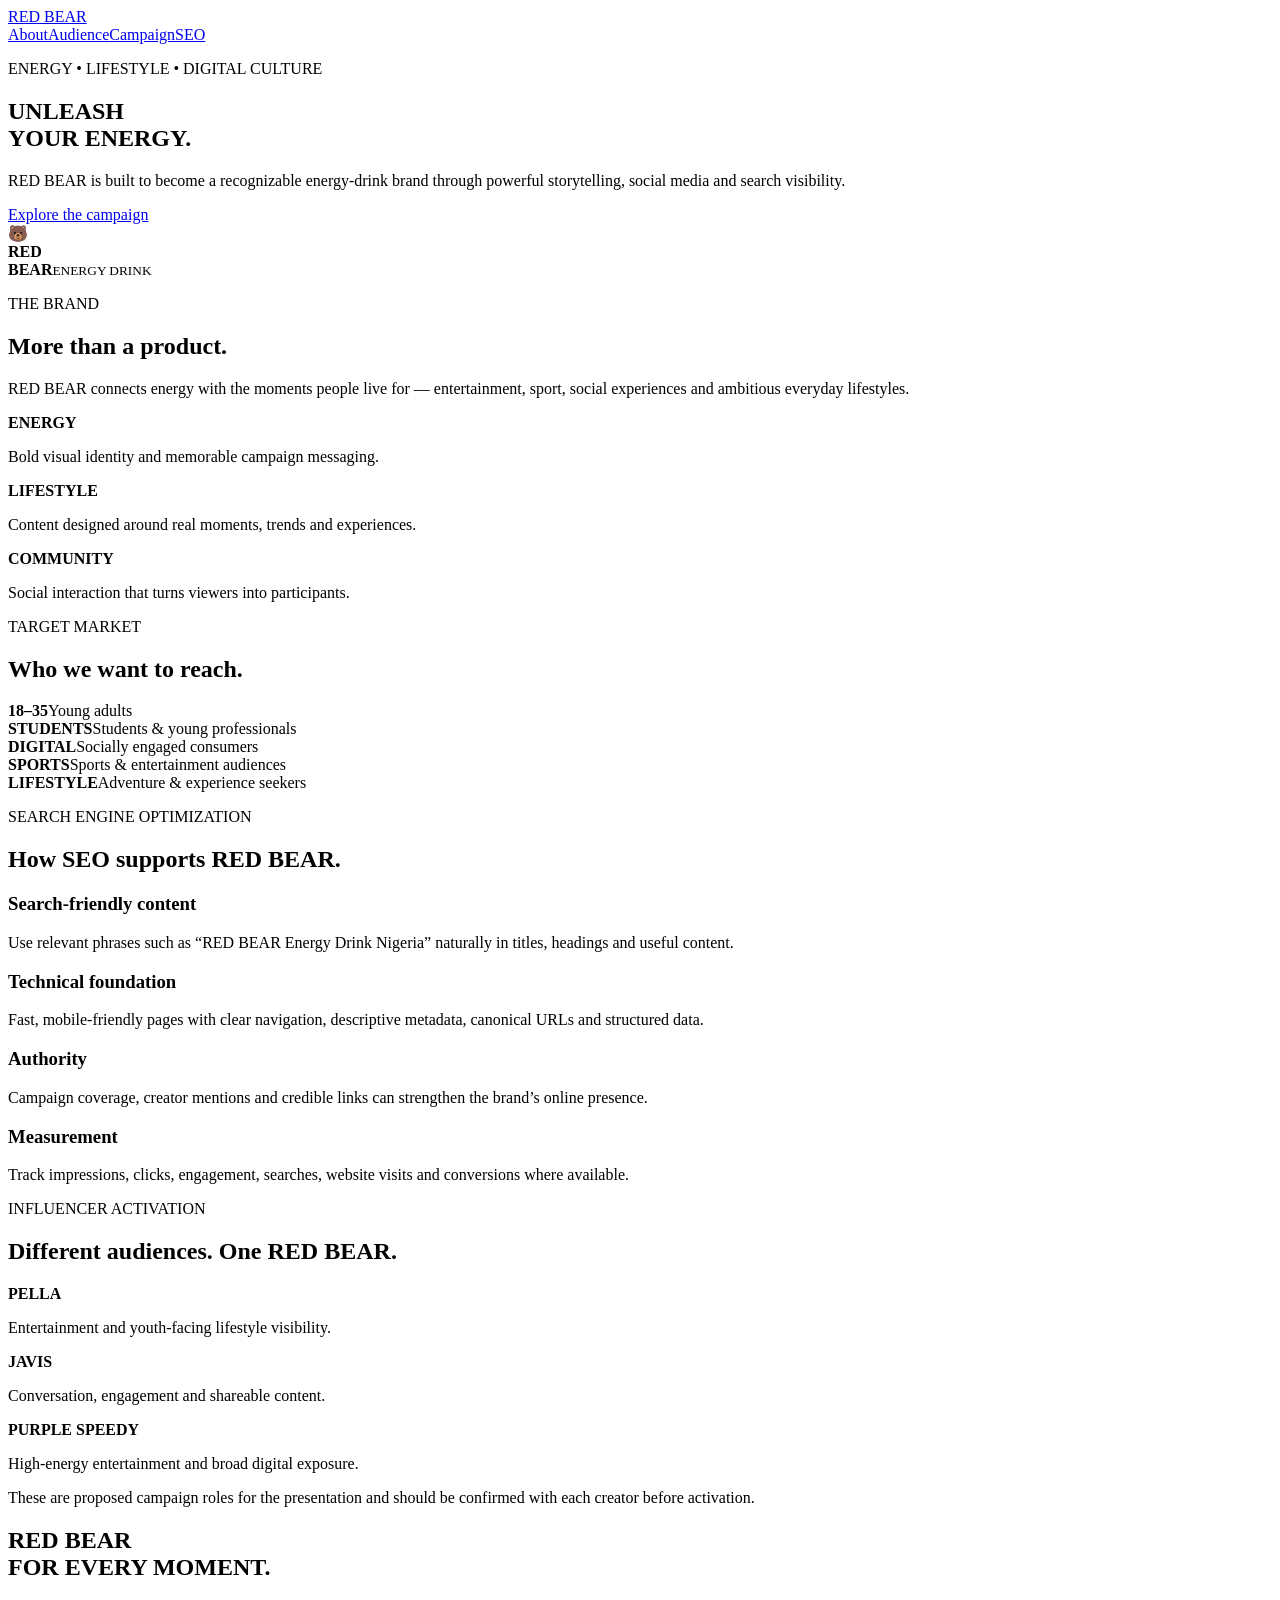
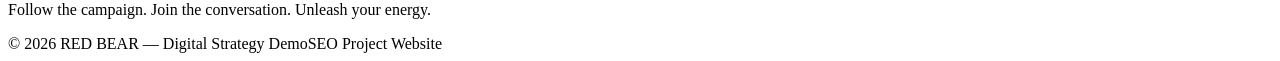
==== index (1).html @ d4099e1b "Compleate working website" ====
<!doctype html>
<html lang="en-NG">
<head>
  <meta charset="utf-8">
  <meta name="viewport" content="width=device-width, initial-scale=1">
  <title>RED BEAR Energy Drink | Unleash Your Energy</title>
  <meta name="description" content="Discover RED BEAR Energy Drink — a bold lifestyle brand built around energy, entertainment, sports and digital culture in Nigeria.">
  <meta name="keywords" content="RED BEAR Energy Drink, energy drink Nigeria, energy drink Lagos, RED BEAR Nigeria, lifestyle energy drink">
  <meta name="robots" content="index, follow">
  <link rel="canonical" href="https://www.redbear.example/">
  <meta property="og:title" content="RED BEAR Energy Drink | Unleash Your Energy">
  <meta property="og:description" content="The RED BEAR digital experience — product, lifestyle, entertainment and campaign updates.">
  <meta property="og:type" content="website">
  <meta property="og:url" content="https://www.redbear.example/">
  <meta name="theme-color" content="#e50914">
  <script type="application/ld+json">
  {
    "@context":"https://schema.org",
    "@type":"Brand",
    "name":"RED BEAR",
    "description":"A proposed Nigerian energy-drink brand built around energy, lifestyle and entertainment.",
    "url":"https://www.redbear.example/"
  }
  </script>
  <link rel="stylesheet" href="styles.css">
</head>
<body>
<header class="nav"><a class="brand" href="#top">RED <span>BEAR</span></a><nav><a href="#about">About</a><a href="#audience">Audience</a><a href="#campaign">Campaign</a><a href="#seo">SEO</a></nav></header>
<main id="top">
<section class="hero"><div><p class="eyebrow">ENERGY • LIFESTYLE • DIGITAL CULTURE</p><h1>UNLEASH<br><span>YOUR ENERGY.</span></h1><p class="lead">RED BEAR is built to become a recognizable energy-drink brand through powerful storytelling, social media and search visibility.</p><a class="btn" href="#campaign">Explore the campaign</a></div><div class="can"><div class="bear">🐻</div><strong>RED<br>BEAR</strong><small>ENERGY DRINK</small></div></section>
<section id="about" class="section"><p class="eyebrow">THE BRAND</p><h2>More than a product.</h2><p>RED BEAR connects energy with the moments people live for — entertainment, sport, social experiences and ambitious everyday lifestyles.</p><div class="cards"><article><b>ENERGY</b><p>Bold visual identity and memorable campaign messaging.</p></article><article><b>LIFESTYLE</b><p>Content designed around real moments, trends and experiences.</p></article><article><b>COMMUNITY</b><p>Social interaction that turns viewers into participants.</p></article></div></section>
<section id="audience" class="section dark"><p class="eyebrow">TARGET MARKET</p><h2>Who we want to reach.</h2><div class="audience"><div><b>18–35</b><span>Young adults</span></div><div><b>STUDENTS</b><span>Students & young professionals</span></div><div><b>DIGITAL</b><span>Socially engaged consumers</span></div><div><b>SPORTS</b><span>Sports & entertainment audiences</span></div><div><b>LIFESTYLE</b><span>Adventure & experience seekers</span></div></div></section>
<section id="seo" class="section dark"><p class="eyebrow">SEARCH ENGINE OPTIMIZATION</p><h2>How SEO supports RED BEAR.</h2><div class="seo-grid"><div><h3>Search-friendly content</h3><p>Use relevant phrases such as “RED BEAR Energy Drink Nigeria” naturally in titles, headings and useful content.</p></div><div><h3>Technical foundation</h3><p>Fast, mobile-friendly pages with clear navigation, descriptive metadata, canonical URLs and structured data.</p></div><div><h3>Authority</h3><p>Campaign coverage, creator mentions and credible links can strengthen the brand’s online presence.</p></div><div><h3>Measurement</h3><p>Track impressions, clicks, engagement, searches, website visits and conversions where available.</p></div></div></section>
<section class="section"><p class="eyebrow">INFLUENCER ACTIVATION</p><h2>Different audiences. One RED BEAR.</h2><div class="cards"><article><b>PELLA</b><p>Entertainment and youth-facing lifestyle visibility.</p></article><article><b>JAVIS</b><p>Conversation, engagement and shareable content.</p></article><article><b>PURPLE SPEEDY</b><p>High-energy entertainment and broad digital exposure.</p></article></div><p class="note">These are proposed campaign roles for the presentation and should be confirmed with each creator before activation.</p></section>
<section class="cta"><h2>RED BEAR<br><span>FOR EVERY MOMENT.</span></h2><p>Follow the campaign. Join the conversation. Unleash your energy.</p></section>
</main>
<footer><span>© 2026 RED BEAR — Digital Strategy Demo</span><span>SEO Project Website</span></footer>
</body></html>
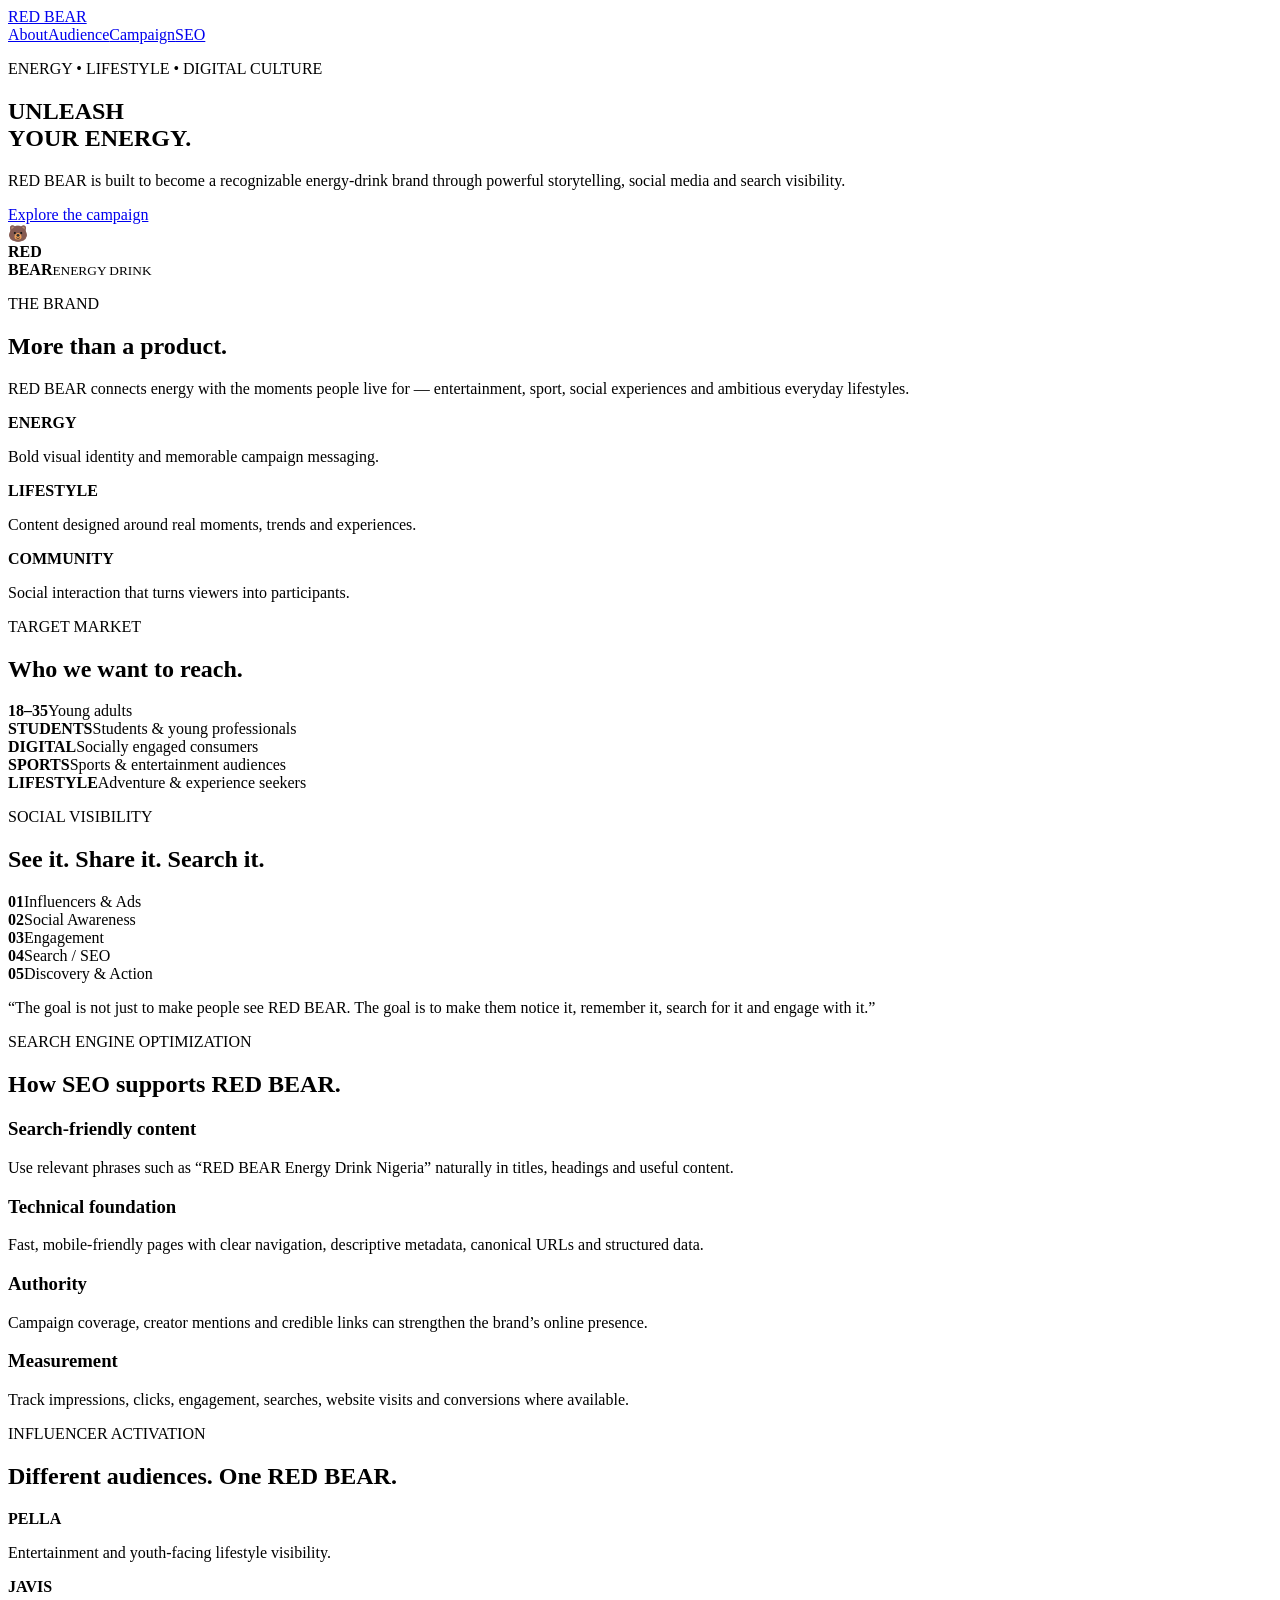
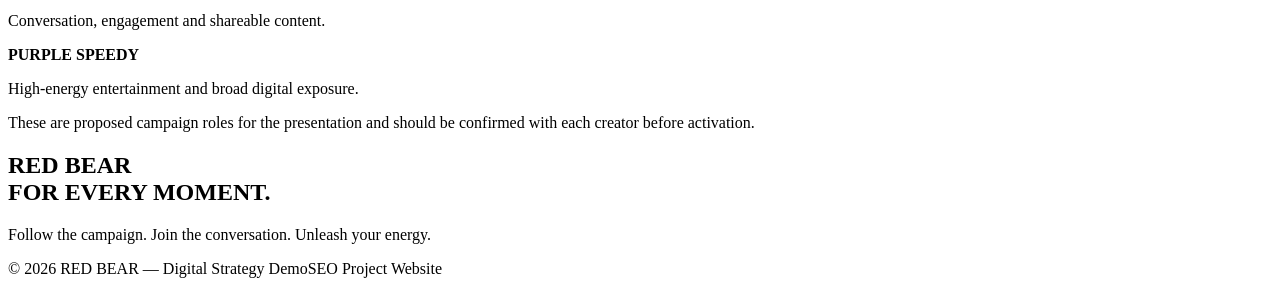
==== commit 5f81e186: "Update index (1).html" ====
--- a/index (1).html
+++ b/index (1).html
@@ -30,6 +30,7 @@
 <section class="hero"><div><p class="eyebrow">ENERGY • LIFESTYLE • DIGITAL CULTURE</p><h1>UNLEASH<br><span>YOUR ENERGY.</span></h1><p class="lead">RED BEAR is built to become a recognizable energy-drink brand through powerful storytelling, social media and search visibility.</p><a class="btn" href="#campaign">Explore the campaign</a></div><div class="can"><div class="bear">🐻</div><strong>RED<br>BEAR</strong><small>ENERGY DRINK</small></div></section>
 <section id="about" class="section"><p class="eyebrow">THE BRAND</p><h2>More than a product.</h2><p>RED BEAR connects energy with the moments people live for — entertainment, sport, social experiences and ambitious everyday lifestyles.</p><div class="cards"><article><b>ENERGY</b><p>Bold visual identity and memorable campaign messaging.</p></article><article><b>LIFESTYLE</b><p>Content designed around real moments, trends and experiences.</p></article><article><b>COMMUNITY</b><p>Social interaction that turns viewers into participants.</p></article></div></section>
 <section id="audience" class="section dark"><p class="eyebrow">TARGET MARKET</p><h2>Who we want to reach.</h2><div class="audience"><div><b>18–35</b><span>Young adults</span></div><div><b>STUDENTS</b><span>Students & young professionals</span></div><div><b>DIGITAL</b><span>Socially engaged consumers</span></div><div><b>SPORTS</b><span>Sports & entertainment audiences</span></div><div><b>LIFESTYLE</b><span>Adventure & experience seekers</span></div></div></section>
+<section id="campaign" class="section"><p class="eyebrow">SOCIAL VISIBILITY</p><h2>See it. Share it. Search it.</h2><div class="funnel"><div><b>01</b><span>Influencers & Ads</span></div><div><b>02</b><span>Social Awareness</span></div><div><b>03</b><span>Engagement</span></div><div><b>04</b><span>Search / SEO</span></div><div><b>05</b><span>Discovery & Action</span></div></div><p class="quote">“The goal is not just to make people see RED BEAR. The goal is to make them notice it, remember it, search for it and engage with it.”</p></section>
 <section id="seo" class="section dark"><p class="eyebrow">SEARCH ENGINE OPTIMIZATION</p><h2>How SEO supports RED BEAR.</h2><div class="seo-grid"><div><h3>Search-friendly content</h3><p>Use relevant phrases such as “RED BEAR Energy Drink Nigeria” naturally in titles, headings and useful content.</p></div><div><h3>Technical foundation</h3><p>Fast, mobile-friendly pages with clear navigation, descriptive metadata, canonical URLs and structured data.</p></div><div><h3>Authority</h3><p>Campaign coverage, creator mentions and credible links can strengthen the brand’s online presence.</p></div><div><h3>Measurement</h3><p>Track impressions, clicks, engagement, searches, website visits and conversions where available.</p></div></div></section>
 <section class="section"><p class="eyebrow">INFLUENCER ACTIVATION</p><h2>Different audiences. One RED BEAR.</h2><div class="cards"><article><b>PELLA</b><p>Entertainment and youth-facing lifestyle visibility.</p></article><article><b>JAVIS</b><p>Conversation, engagement and shareable content.</p></article><article><b>PURPLE SPEEDY</b><p>High-energy entertainment and broad digital exposure.</p></article></div><p class="note">These are proposed campaign roles for the presentation and should be confirmed with each creator before activation.</p></section>
 <section class="cta"><h2>RED BEAR<br><span>FOR EVERY MOMENT.</span></h2><p>Follow the campaign. Join the conversation. Unleash your energy.</p></section>
